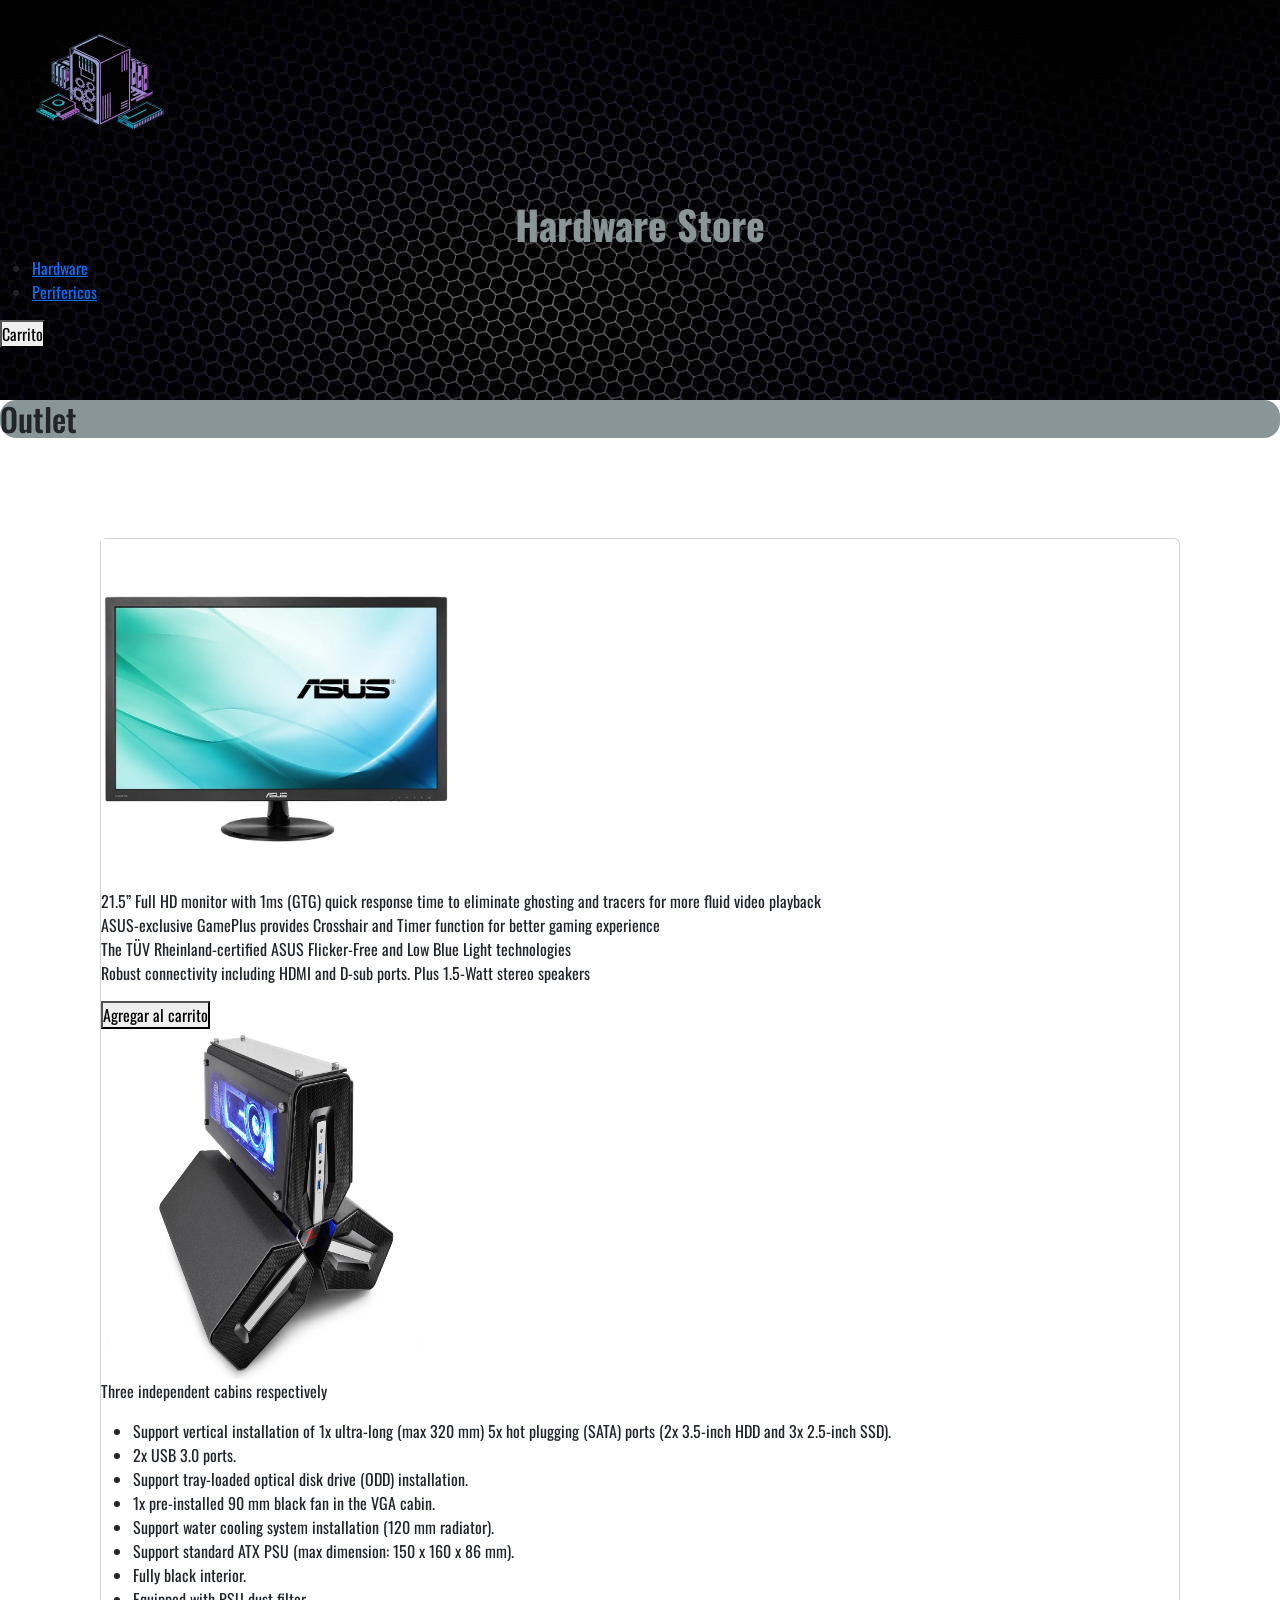
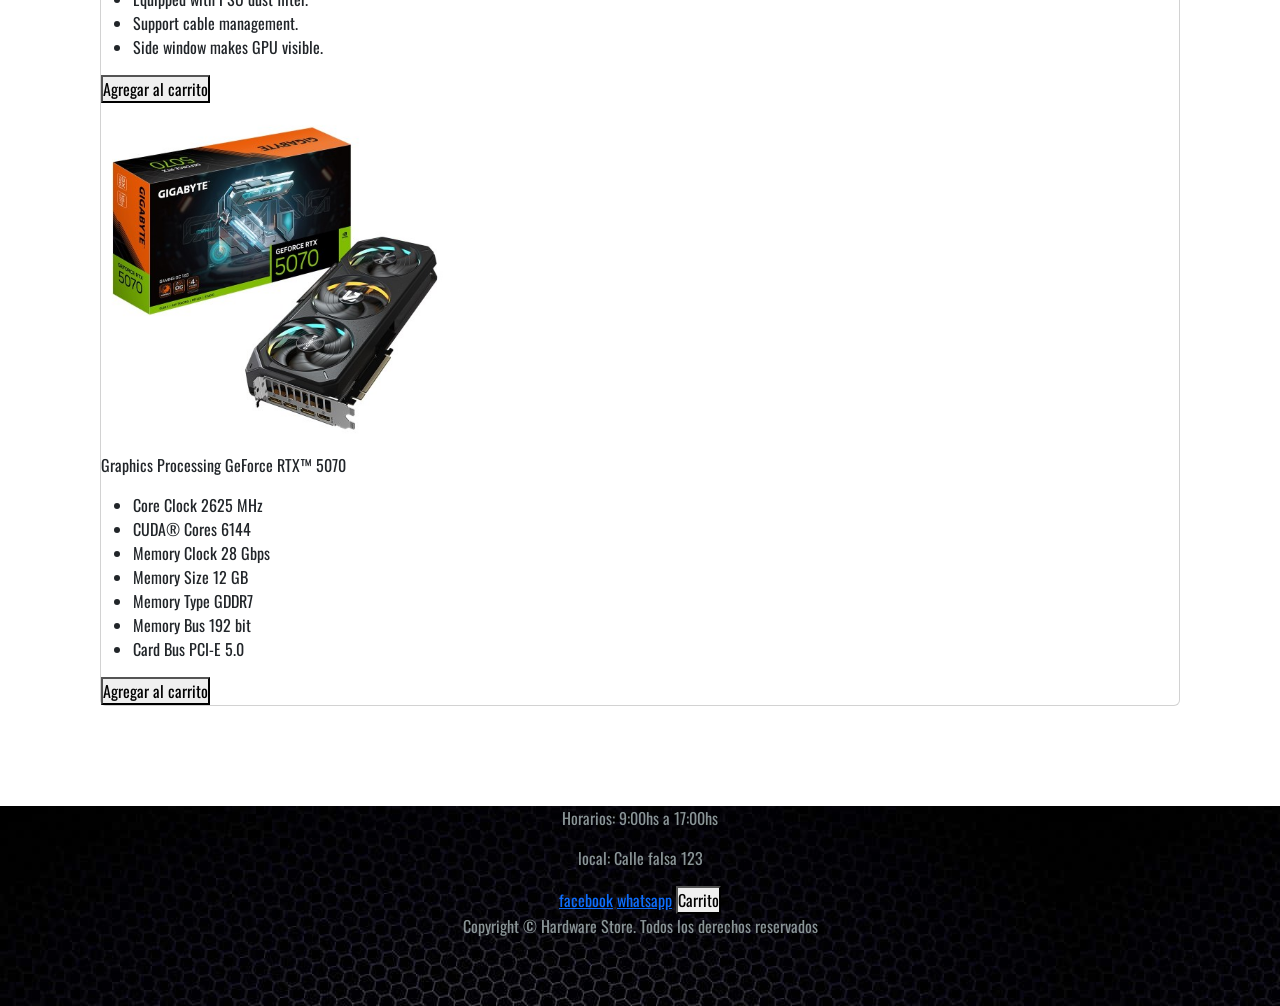
==== index.html @ da4a0aae "primer commit" ====
<!DOCTYPE html>
<html lang="es">
<head>
    <meta charset="UTF-8">
    <meta name="viewport" content="width=device-width, initial-scale=1.0">
    <title>HardwareStore</title>
    <!--estilo-->
    <link rel="stylesheet" href="./css/style.css">
    <!--fuente-->
    <link rel="preconnect" href="https://fonts.googleapis.com">
    <link rel="preconnect" href="https://fonts.gstatic.com" crossorigin>
    <link href="https://fonts.googleapis.com/css2?family=Oswald:wght@200..700&family=Roboto:ital,wght@0,100..900;1,100..900&display=swap" rel="stylesheet">
    <!--bs-->
    <link href="https://cdn.jsdelivr.net/npm/bootstrap@5.3.8/dist/css/bootstrap.min.css" rel="stylesheet" integrity="sha384-sRIl4kxILFvY47J16cr9ZwB07vP4J8+LH7qKQnuqkuIAvNWLzeN8tE5YBujZqJLB" crossorigin="anonymous">
</head>
<body>
    <header>
        <div class="background">
            <img class="icono" src="./image/logo.png" alt="logo-hardwarestore">
            <h1 class="titulo">
                <strong>Hardware Store</strong>
            </h1>
            <nav class="navegador">
                <ul>
                    <li>
                        <a href="./page/hardware.html">Hardware</a>
                    </li>
                    <li>
                        <a href="./page/perifericos.html">Perifericos</a>
                    </li>
                </ul>
            </nav>
            <button>Carrito</button>
        </div>
    </header>
    <main>
        <h2 class="sub-titulo">Outlet</h2>
        <section class="card">
            <div>
                <img class="productos" src="./image/asus.webp" alt="monitor-asus">
                <p>
                    21.5” Full HD monitor with 1ms (GTG) quick response time to eliminate ghosting and tracers for more fluid video playback 
                    <br>ASUS-exclusive GamePlus provides Crosshair and Timer function for better gaming experience 
                    <br>The TÜV Rheinland-certified ASUS Flicker-Free and Low Blue Light technologies 
                    <br>Robust connectivity including HDMI and D-sub ports. Plus 1.5-Watt stereo speakers
                </p>
                <button>Agregar al carrito</button>
            </div>
            <div>
                <img class="productos" src="./image/TRISTELLARS.webp" alt="gabinete-tristellars">
                <p>Three independent cabins respectively</p>
                    <ul>
                        <li>Support vertical installation of 1x ultra-long (max 320 mm) 5x hot plugging (SATA) ports (2x 3.5-inch HDD and 3x 2.5-inch SSD).</li>
                        <li>2x USB 3.0 ports.</li>
                        <li>Support tray-loaded optical disk drive (ODD) installation.</li>
                        <li>1x pre-installed 90 mm black fan in the VGA cabin.</li>
                        <li>Support water cooling system installation (120 mm radiator).</li>
                        <li>Support standard ATX PSU (max dimension: 150 x 160 x 86 mm).</li>
                        <li>Fully black interior.</li>
                        <li>Equipped with PSU dust filter.</li>
                        <li>Support cable management.</li>
                        <li>Side window makes GPU visible.</li>
                    </ul>
                <button>Agregar al carrito</button>
            </div>
            <div>
                <img class="productos" src="./image/GeForce-RTX™-5070.jpg" alt="GeForce-RTX™-5070">
                <p>Graphics Processing GeForce RTX™ 5070</p>
                <ul>
                    <li>Core Clock 2625 MHz</li>
                    <li>CUDA® Cores 6144</li>
                    <li>Memory Clock 28 Gbps</li>
                    <li>Memory Size 12 GB</li>
                    <li>Memory Type GDDR7</li>
                    <li>Memory Bus 192 bit</li>
                    <li>Card Bus PCI-E 5.0</li>
                </ul>
                <button>Agregar al carrito</button>
            </div>
        </section>
    </main>
    <footer>
        <section class="footer">
            <div>
                <p>Horarios: 9:00hs a 17:00hs</p>
                <p>local: Calle falsa 123</p>
            </div>
            <div>
                <a href="https://www.facebook.com/?locale=es_LA">facebook</a>
                <a href="https://web.whatsapp.com/">whatsapp</a>
                <button>Carrito</button>
            </div>
            <p>Copyright © Hardware Store. Todos los derechos reservados</p>
        </section>
    </footer>
    <!--bs-->
    <script src="https://cdn.jsdelivr.net/npm/bootstrap@5.3.8/dist/js/bootstrap.bundle.min.js" integrity="sha384-FKyoEForCGlyvwx9Hj09JcYn3nv7wiPVlz7YYwJrWVcXK/BmnVDxM+D2scQbITxI" crossorigin="anonymous"></script>
</body>
</html>
---- css/style.css ----
*{
    margin: 0;
    padding: 0;
    box-sizing: border-box;
    font-family: "Oswald", sans-serif;
}
/*header*/
.background{
    background-image: url(../image/background.jpg);
    height: 400px;
}
.icono{
    height: 200px;
    width: 200px;
}
.titulo{
    text-align: center;
    color: #8a9597;
}
/*main*/
.sub-titulo{
    background-color: #8a9597;
    border-radius: 1rem;
}
.card{
    margin: 100px;
}
.productos{
    height: 350px;
    width: 350px;
}
/*footer*/
.footer{
    background-image: url(../image/background.jpg);
    height: 200px;
    text-align: center;
}
.footer p{
    color: #8a9597;
}
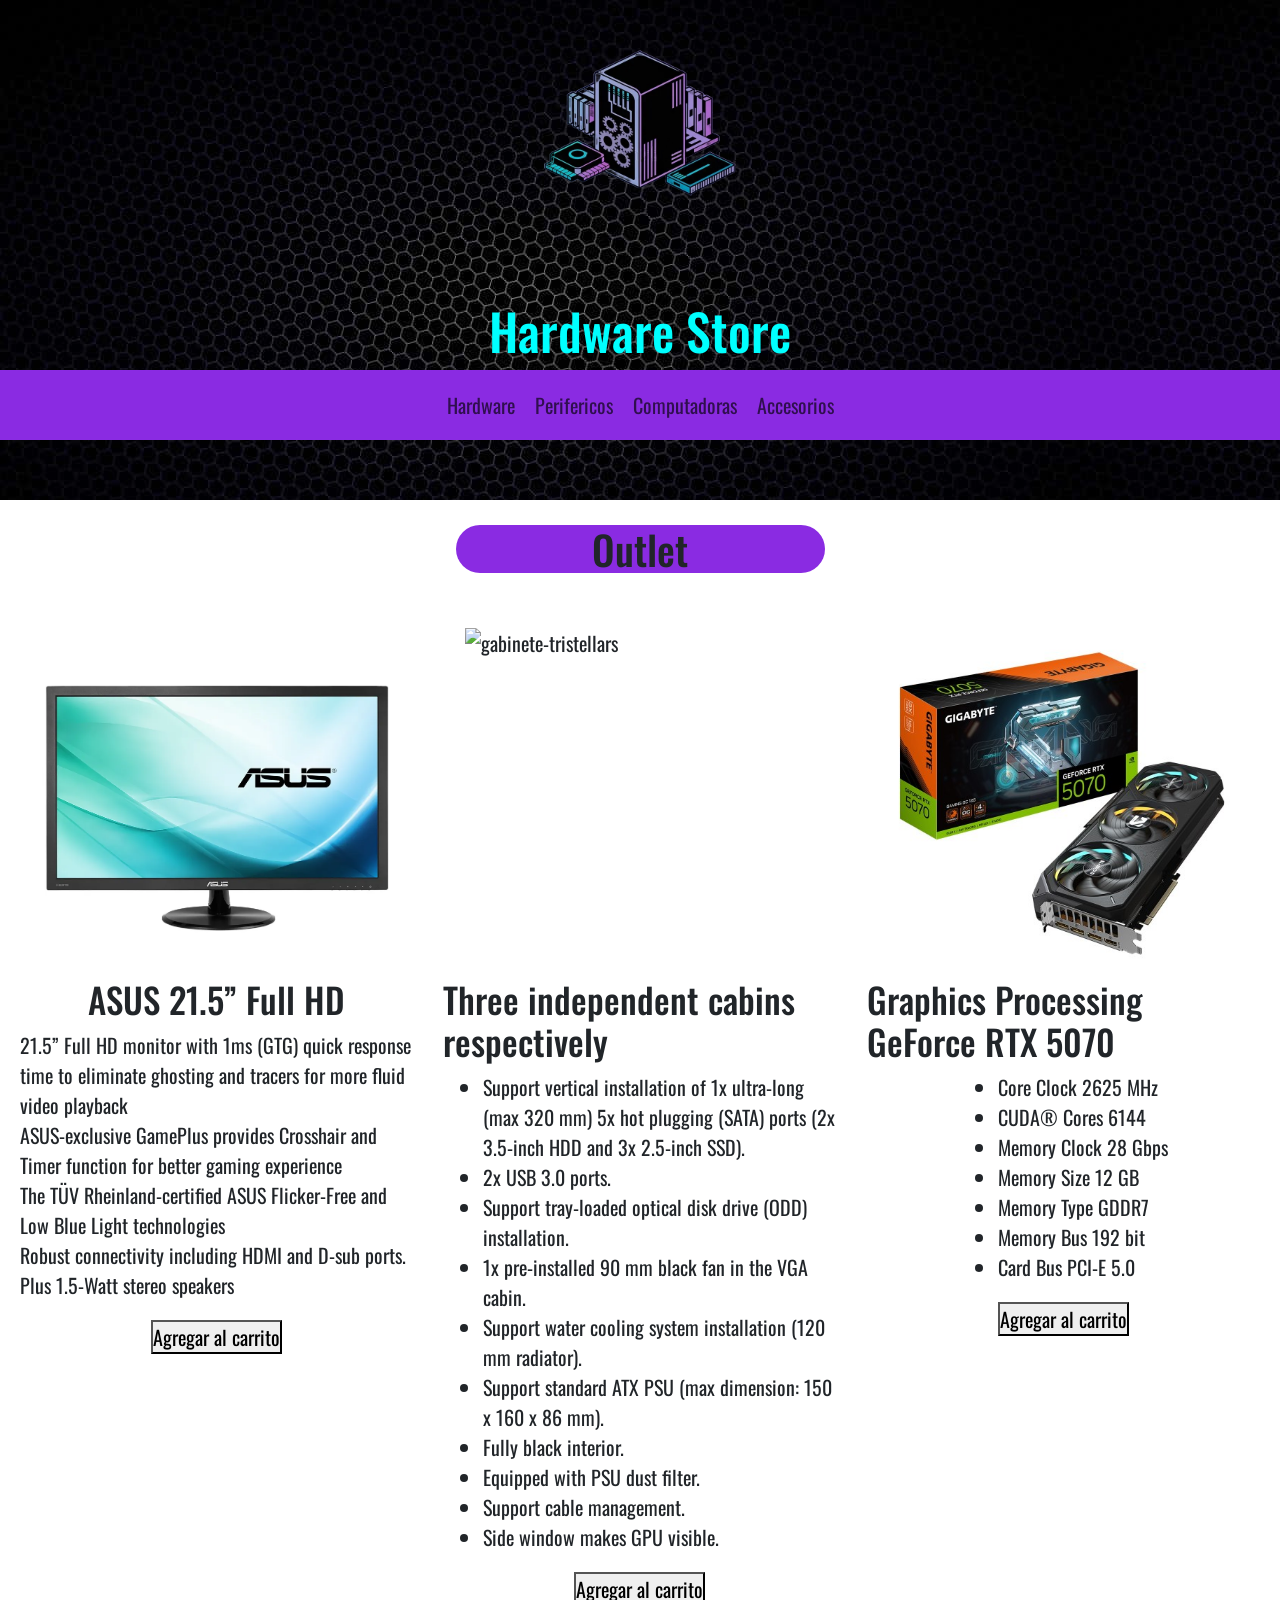
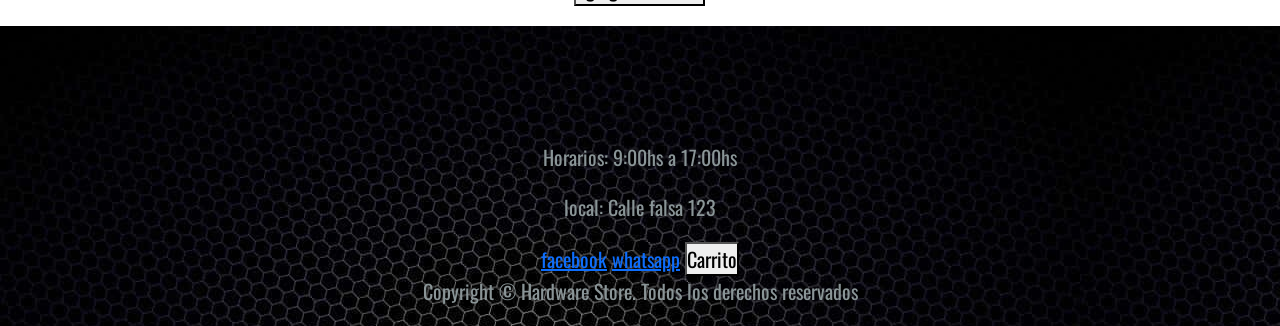
==== commit ad563f5f: "modelado de html" ====
--- a/index.html
+++ b/index.html
@@ -6,38 +6,54 @@
     <title>HardwareStore</title>
     <!--estilo-->
     <link rel="stylesheet" href="./css/style.css">
+    <!--bs-->
+    <link href="https://cdn.jsdelivr.net/npm/bootstrap@5.3.8/dist/css/bootstrap.min.css" rel="stylesheet" integrity="sha384-sRIl4kxILFvY47J16cr9ZwB07vP4J8+LH7qKQnuqkuIAvNWLzeN8tE5YBujZqJLB" crossorigin="anonymous">
     <!--fuente-->
     <link rel="preconnect" href="https://fonts.googleapis.com">
     <link rel="preconnect" href="https://fonts.gstatic.com" crossorigin>
     <link href="https://fonts.googleapis.com/css2?family=Oswald:wght@200..700&family=Roboto:ital,wght@0,100..900;1,100..900&display=swap" rel="stylesheet">
-    <!--bs-->
-    <link href="https://cdn.jsdelivr.net/npm/bootstrap@5.3.8/dist/css/bootstrap.min.css" rel="stylesheet" integrity="sha384-sRIl4kxILFvY47J16cr9ZwB07vP4J8+LH7qKQnuqkuIAvNWLzeN8tE5YBujZqJLB" crossorigin="anonymous">
 </head>
 <body>
     <header>
-        <div class="background">
-            <img class="icono" src="./image/logo.png" alt="logo-hardwarestore">
-            <h1 class="titulo">
-                <strong>Hardware Store</strong>
-            </h1>
-            <nav class="navegador">
-                <ul>
-                    <li>
-                        <a href="./page/hardware.html">Hardware</a>
-                    </li>
-                    <li>
-                        <a href="./page/perifericos.html">Perifericos</a>
-                    </li>
-                </ul>
-            </nav>
-            <button>Carrito</button>
-        </div>
+        <section class="background">
+            <div class="hardwarestore">
+                <a href="./index.html"><img class="icono" src="./image/logo.png" alt="logo-hardwarestore"></a>
+                <h1 class="titulo">Hardware Store</h1>
+            </div>
+            <div>
+                <nav class="navbar navbar-expand-lg nav-bg-color">
+                    <div class="container-fluid">                        
+                        <button class="navbar-toggler" type="button" data-bs-toggle="collapse" data-bs-target="#navbarNav" aria-controls="navbarNav" aria-expanded="false" aria-label="Toggle navigation">
+                            <span class="navbar-toggler-icon"></span>
+                        </button>                        
+                        <div class="collapse navbar-collapse text-center justify-content-center" id="navbarNav">
+                        <ul class="navbar-nav">
+                            <li class="nav-item">
+                                <a class="nav-link" href="./page/hardware.html">Hardware</a>
+                            </li>                            
+                            <li class="nav-item">
+                                <a class="nav-link" href="./page/perifericos.html">Perifericos</a>
+                            </li>                            
+                            <li class="nav-item">
+                                <a class="nav-link" href="./page/computadoras.html">Computadoras</a>
+                            </li>                            
+                            <li class="nav-item">
+                                <a class="nav-link" href="./page/accesorios.html">Accesorios</a>
+                            </li>
+                        </ul>
+                    </div>
+                </nav>
+            </div>
+        </section>
     </header>
     <main>
-        <h2 class="sub-titulo">Outlet</h2>
-        <section class="card">
-            <div>
+        <section class="sub-titulo">
+            <h2 class="bg-h2">Outlet</h2>    
+        </section>
+        <section class="main-grid">
+            <div class="tarjeta">
                 <img class="productos" src="./image/asus.webp" alt="monitor-asus">
+                <h3>ASUS 21.5” Full HD</h3>
                 <p>
                     21.5” Full HD monitor with 1ms (GTG) quick response time to eliminate ghosting and tracers for more fluid video playback 
                     <br>ASUS-exclusive GamePlus provides Crosshair and Timer function for better gaming experience 
@@ -46,9 +62,9 @@
                 </p>
                 <button>Agregar al carrito</button>
             </div>
-            <div>
-                <img class="productos" src="./image/TRISTELLARS.webp" alt="gabinete-tristellars">
-                <p>Three independent cabins respectively</p>
+            <div class="tarjeta">
+                <img class="productos" src="./image/tristellars.webp" alt="gabinete-tristellars">
+                <h3>Three independent cabins respectively</h3>
                     <ul>
                         <li>Support vertical installation of 1x ultra-long (max 320 mm) 5x hot plugging (SATA) ports (2x 3.5-inch HDD and 3x 2.5-inch SSD).</li>
                         <li>2x USB 3.0 ports.</li>
@@ -63,9 +79,9 @@
                     </ul>
                 <button>Agregar al carrito</button>
             </div>
-            <div>
-                <img class="productos" src="./image/GeForce-RTX™-5070.jpg" alt="GeForce-RTX™-5070">
-                <p>Graphics Processing GeForce RTX™ 5070</p>
+            <div class="tarjeta">
+                <img class="productos" src="./image/geforce-rtx-5070.jpg" alt="geforce-rtx-5070">
+                <h3>Graphics Processing GeForce RTX 5070</h3>
                 <ul>
                     <li>Core Clock 2625 MHz</li>
                     <li>CUDA® Cores 6144</li>
--- a/css/style.css
+++ b/css/style.css
@@ -3,27 +3,50 @@
     padding: 0;
     box-sizing: border-box;
     font-family: "Oswald", sans-serif;
+    font-size: 20px;
 }
 /*header*/
 .background{
     background-image: url(../image/background.jpg);
-    height: 400px;
+    height: 500px;
+}
+.hardwarestore{
+    display: flex;
+    flex-direction: column;
+    align-items: center;
+}
+.nav-bg-color{
+    background: rgb(138, 43, 226);
 }
 .icono{
-    height: 200px;
-    width: 200px;
+    height: 300px;
 }
 .titulo{
     text-align: center;
-    color: #8a9597;
+    color: rgb(0, 255, 255);
 }
 /*main*/
 .sub-titulo{
-    background-color: #8a9597;
-    border-radius: 1rem;
+    display: flex;
+    justify-content: center;
+    margin: 25px;
 }
-.card{
-    margin: 100px;
+.bg-h2{
+    background-color: rgb(138, 43, 226);
+    width: 30%;
+    border-radius: 2rem;
+    text-align: center;
+}
+.main-grid{
+    display: grid;
+    grid-template-columns: repeat(3, 1fr);
+    gap: 30px;
+    padding: 20px;
+}
+.tarjeta{
+    display: flex;
+    flex-direction: column;
+    align-items: center;
 }
 .productos{
     height: 350px;
@@ -31,10 +54,20 @@
 }
 /*footer*/
 .footer{
+    display: flex;
+    flex-direction: column;
+    align-items: center;
+    justify-content: end;
     background-image: url(../image/background.jpg);
-    height: 200px;
+    height: 300px;
     text-align: center;
 }
 .footer p{
     color: #8a9597;
+}
+@media (max-width:1150px) {
+    .main-grid{
+        display: flex;
+        flex-direction: column;
+    }
 }
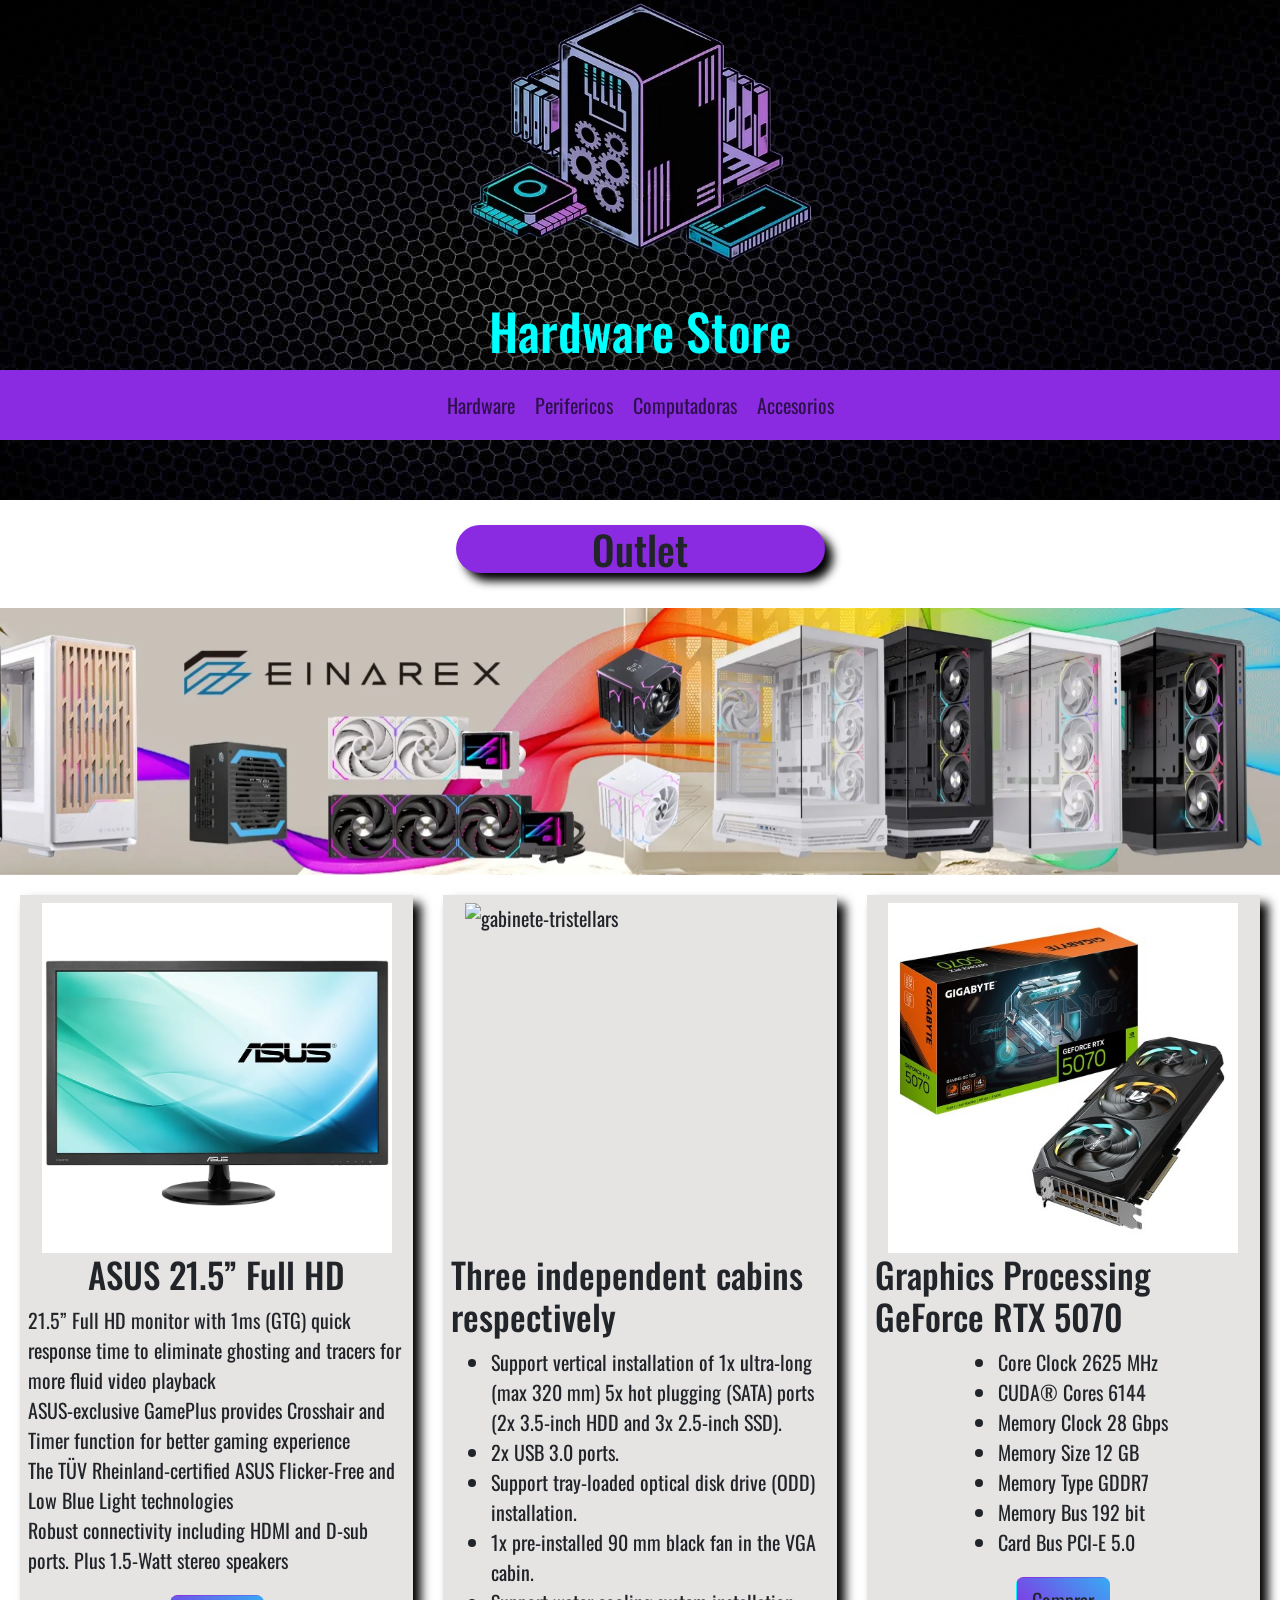
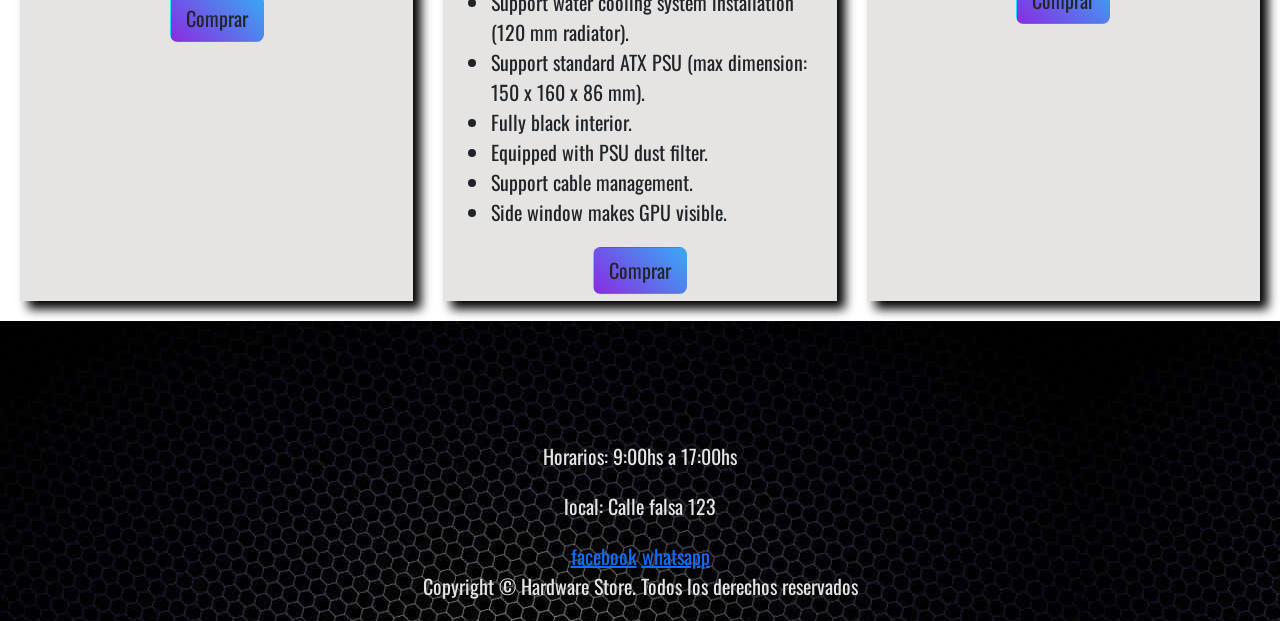
==== commit 4a90826c: "correccion de errores y animaciones" ====
--- a/index.html
+++ b/index.html
@@ -50,6 +50,21 @@
         <section class="sub-titulo">
             <h2 class="bg-h2">Outlet</h2>    
         </section>
+            <section>
+                <div id="carouselExampleSlidesOnly" class="carousel slide" data-bs-ride="carousel">
+                    <div class="carousel-inner">
+                        <div class="carousel-item active">
+                            <img src="./image/carrucel-1.webp" class="d-block w-100" alt="banner1">
+                        </div>
+                        <div class="carousel-item">
+                            <img src="./image/carrucel-2.jpg" class="d-block w-100" alt="banner2">
+                        </div>
+                        <div class="carousel-item">
+                            <img src="./image/carrucel-3.jpg" class="d-block w-100" alt="banner3">
+                        </div>
+                    </div>
+                </div>
+            </section>
         <section class="main-grid">
             <div class="tarjeta">
                 <img class="productos" src="./image/asus.webp" alt="monitor-asus">
@@ -60,7 +75,7 @@
                     <br>The TÜV Rheinland-certified ASUS Flicker-Free and Low Blue Light technologies 
                     <br>Robust connectivity including HDMI and D-sub ports. Plus 1.5-Watt stereo speakers
                 </p>
-                <button>Agregar al carrito</button>
+                <button type="button" class="btn btn-gradient">Comprar</button>
             </div>
             <div class="tarjeta">
                 <img class="productos" src="./image/tristellars.webp" alt="gabinete-tristellars">
@@ -77,7 +92,7 @@
                         <li>Support cable management.</li>
                         <li>Side window makes GPU visible.</li>
                     </ul>
-                <button>Agregar al carrito</button>
+                <button type="button" class="btn btn-gradient">Comprar</button>
             </div>
             <div class="tarjeta">
                 <img class="productos" src="./image/geforce-rtx-5070.jpg" alt="geforce-rtx-5070">
@@ -91,7 +106,7 @@
                     <li>Memory Bus 192 bit</li>
                     <li>Card Bus PCI-E 5.0</li>
                 </ul>
-                <button>Agregar al carrito</button>
+                <button type="button" class="btn btn-gradient">Comprar</button>
             </div>
         </section>
     </main>
@@ -104,7 +119,6 @@
             <div>
                 <a href="https://www.facebook.com/?locale=es_LA">facebook</a>
                 <a href="https://web.whatsapp.com/">whatsapp</a>
-                <button>Carrito</button>
             </div>
             <p>Copyright © Hardware Store. Todos los derechos reservados</p>
         </section>
--- a/css/style.css
+++ b/css/style.css
@@ -1,73 +1,98 @@
-*{
-    margin: 0;
-    padding: 0;
-    box-sizing: border-box;
-    font-family: "Oswald", sans-serif;
-    font-size: 20px;
+* {
+  margin: 0;
+  padding: 0;
+  box-sizing: border-box;
+  font-family: "Oswald", sans-serif;
+  font-size: 20px;
 }
-/*header*/
-.background{
-    background-image: url(../image/background.jpg);
-    height: 500px;
+
+.nav-bg-color {
+  background-color: rgb(138, 43, 226);
 }
-.hardwarestore{
+
+.btn-gradient {
+  background: linear-gradient(45deg, rgb(138, 43, 226) 0%, rgb(0, 255, 255) 100%);
+  border: none;
+  padding: 12px 35px;
+  border-radius: 5px;
+  font-weight: bold;
+  background-size: 200% auto;
+  transition: 0.5s;
+}
+
+.btn-gradient:hover {
+  background-position: right center;
+  box-shadow: 8px 8px 10px black;
+}
+
+.background {
+  background-image: url(../image/background.jpg);
+  height: 500px;
+}
+.background .hardwarestore {
+  display: flex;
+  flex-direction: column;
+  align-items: center;
+}
+.background .hardwarestore .icono {
+  height: 300px;
+}
+.background .hardwarestore .titulo {
+  text-align: center;
+  color: rgb(0, 255, 255);
+}
+
+.sub-titulo {
+  display: flex;
+  justify-content: center;
+  margin: 25px;
+}
+.sub-titulo .bg-h2 {
+  background-color: rgb(138, 43, 226);
+  width: 30%;
+  border-radius: 2rem;
+  text-align: center;
+  box-shadow: 8px 8px 10px black;
+}
+
+.main-grid {
+  display: grid;
+  grid-template-columns: repeat(3, 1fr);
+  gap: 30px;
+  padding: 20px;
+}
+.main-grid .tarjeta {
+  display: flex;
+  flex-direction: column;
+  align-items: center;
+  padding: 2%;
+  background-color: rgb(230, 227, 227);
+  box-shadow: 8px 8px 10px black;
+}
+.main-grid .tarjeta .productos {
+  height: 350px;
+  width: 350px;
+}
+
+.footer {
+  display: flex;
+  flex-direction: column;
+  align-items: center;
+  justify-content: end;
+  background-image: url(../image/background.jpg);
+  height: 300px;
+  text-align: center;
+}
+
+.footer p {
+  color: rgb(230, 227, 227);
+}
+
+@media (max-width: 1150px) {
+  .main-grid {
     display: flex;
     flex-direction: column;
-    align-items: center;
+  }
 }
-.nav-bg-color{
-    background: rgb(138, 43, 226);
-}
-.icono{
-    height: 300px;
-}
-.titulo{
-    text-align: center;
-    color: rgb(0, 255, 255);
-}
-/*main*/
-.sub-titulo{
-    display: flex;
-    justify-content: center;
-    margin: 25px;
-}
-.bg-h2{
-    background-color: rgb(138, 43, 226);
-    width: 30%;
-    border-radius: 2rem;
-    text-align: center;
-}
-.main-grid{
-    display: grid;
-    grid-template-columns: repeat(3, 1fr);
-    gap: 30px;
-    padding: 20px;
-}
-.tarjeta{
-    display: flex;
-    flex-direction: column;
-    align-items: center;
-}
-.productos{
-    height: 350px;
-    width: 350px;
-}
-/*footer*/
-.footer{
-    display: flex;
-    flex-direction: column;
-    align-items: center;
-    justify-content: end;
-    background-image: url(../image/background.jpg);
-    height: 300px;
-    text-align: center;
-}
-.footer p{
-    color: #8a9597;
-}
-@media (max-width:1150px) {
-    .main-grid{
-        display: flex;
-        flex-direction: column;
-    }
-}+
+/*# sourceMappingURL=style.css.map */
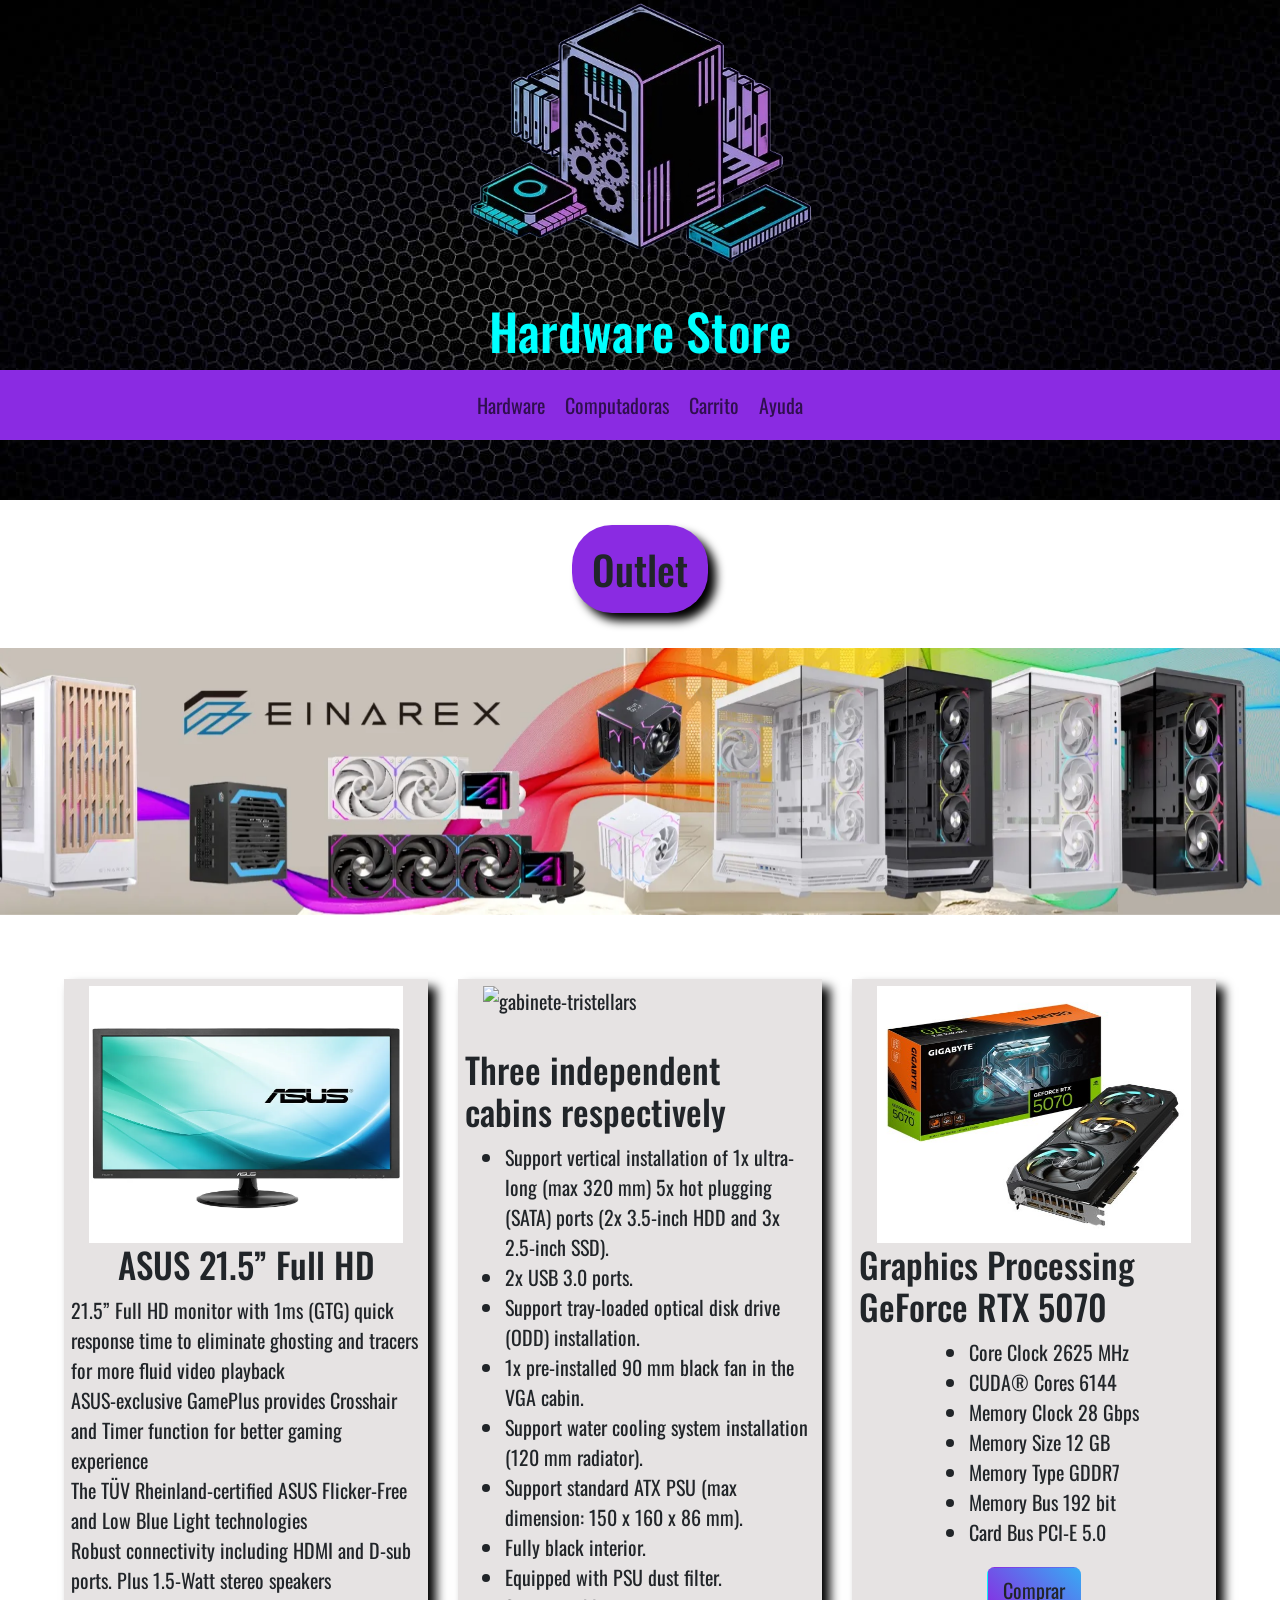
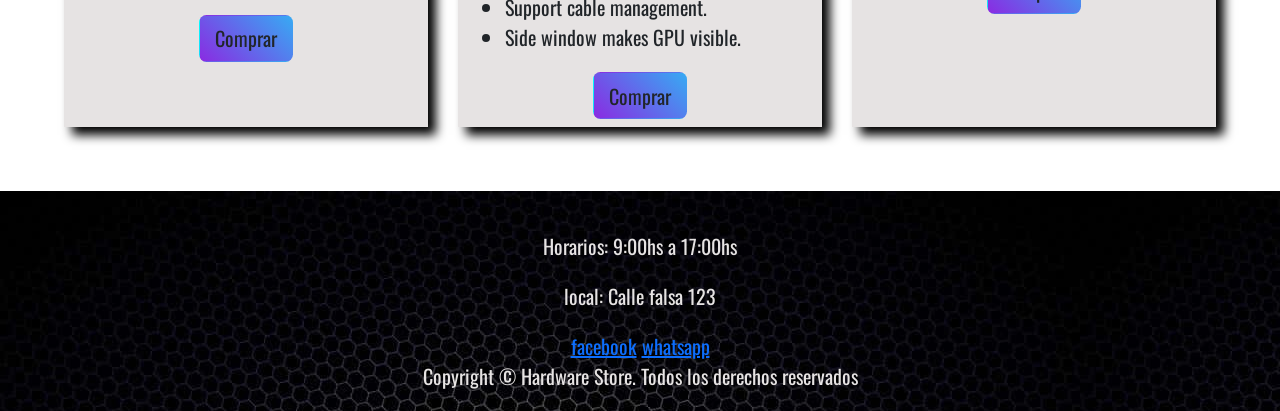
==== commit d62fbedd: "actualizacion para entrega final" ====
--- a/index.html
+++ b/index.html
@@ -32,13 +32,13 @@
                                 <a class="nav-link" href="./page/hardware.html">Hardware</a>
                             </li>                            
                             <li class="nav-item">
-                                <a class="nav-link" href="./page/perifericos.html">Perifericos</a>
-                            </li>                            
-                            <li class="nav-item">
                                 <a class="nav-link" href="./page/computadoras.html">Computadoras</a>
                             </li>                            
                             <li class="nav-item">
-                                <a class="nav-link" href="./page/accesorios.html">Accesorios</a>
+                                <a class="nav-link" href="./page/carrito.html">Carrito</a>
+                            </li>                            
+                            <li class="nav-item">
+                                <a class="nav-link" href="./page/ayuda.html">Ayuda</a>
                             </li>
                         </ul>
                     </div>
@@ -50,21 +50,21 @@
         <section class="sub-titulo">
             <h2 class="bg-h2">Outlet</h2>    
         </section>
-            <section>
-                <div id="carouselExampleSlidesOnly" class="carousel slide" data-bs-ride="carousel">
-                    <div class="carousel-inner">
-                        <div class="carousel-item active">
-                            <img src="./image/carrucel-1.webp" class="d-block w-100" alt="banner1">
-                        </div>
-                        <div class="carousel-item">
-                            <img src="./image/carrucel-2.jpg" class="d-block w-100" alt="banner2">
-                        </div>
-                        <div class="carousel-item">
-                            <img src="./image/carrucel-3.jpg" class="d-block w-100" alt="banner3">
-                        </div>
+        <section>
+            <div id="carouselExampleSlidesOnly" class="carousel slide" data-bs-ride="carousel">
+                <div class="carousel-inner">
+                    <div class="carousel-item active">
+                        <img src="./image/carrucel-1.webp" class="d-block w-100" alt="banner1">
+                    </div>
+                    <div class="carousel-item">
+                        <img src="./image/carrucel-2.jpg" class="d-block w-100" alt="banner2">
+                    </div>
+                    <div class="carousel-item">
+                        <img src="./image/carrucel-3.jpg" class="d-block w-100" alt="banner3">
                     </div>
                 </div>
-            </section>
+            </div>
+        </section>
         <section class="main-grid">
             <div class="tarjeta">
                 <img class="productos" src="./image/asus.webp" alt="monitor-asus">
--- a/css/style.css
+++ b/css/style.css
@@ -49,7 +49,7 @@
 }
 .sub-titulo .bg-h2 {
   background-color: rgb(138, 43, 226);
-  width: 30%;
+  padding: 20px;
   border-radius: 2rem;
   text-align: center;
   box-shadow: 8px 8px 10px black;
@@ -59,7 +59,7 @@
   display: grid;
   grid-template-columns: repeat(3, 1fr);
   gap: 30px;
-  padding: 20px;
+  padding: 5%;
 }
 .main-grid .tarjeta {
   display: flex;
@@ -70,8 +70,38 @@
   box-shadow: 8px 8px 10px black;
 }
 .main-grid .tarjeta .productos {
-  height: 350px;
-  width: 350px;
+  height: 35%;
+  width: 90%;
+}
+
+.acordeon {
+  display: flex;
+  flex-direction: column;
+  align-items: center;
+}
+.acordeon .acordeon2 {
+  width: 70%;
+}
+
+.carro {
+  display: flex;
+}
+.carro .formulario1 {
+  display: flex;
+  flex-direction: column;
+  width: 50%;
+  margin: 20px;
+}
+.carro .pedido {
+  background-color: rgb(230, 227, 227);
+  border-radius: 2rem;
+  width: 50%;
+  margin: 20px;
+  padding: 20px;
+  box-shadow: 8px 8px 10px black;
+}
+.carro .pedido .compra {
+  margin-top: 20px;
 }
 
 .footer {
@@ -80,7 +110,7 @@
   align-items: center;
   justify-content: end;
   background-image: url(../image/background.jpg);
-  height: 300px;
+  height: 220px;
   text-align: center;
 }
 
@@ -93,6 +123,21 @@
     display: flex;
     flex-direction: column;
   }
+  .carro {
+    display: flex;
+    flex-direction: column;
+  }
+  .carro .formulario1 {
+    width: 90%;
+  }
+  .carro .pedido {
+    width: 80%;
+  }
+}
+@media (max-width: 600px) {
+  .bg-h2 {
+    width: 60%;
+  }
 }
 
 /*# sourceMappingURL=style.css.map */
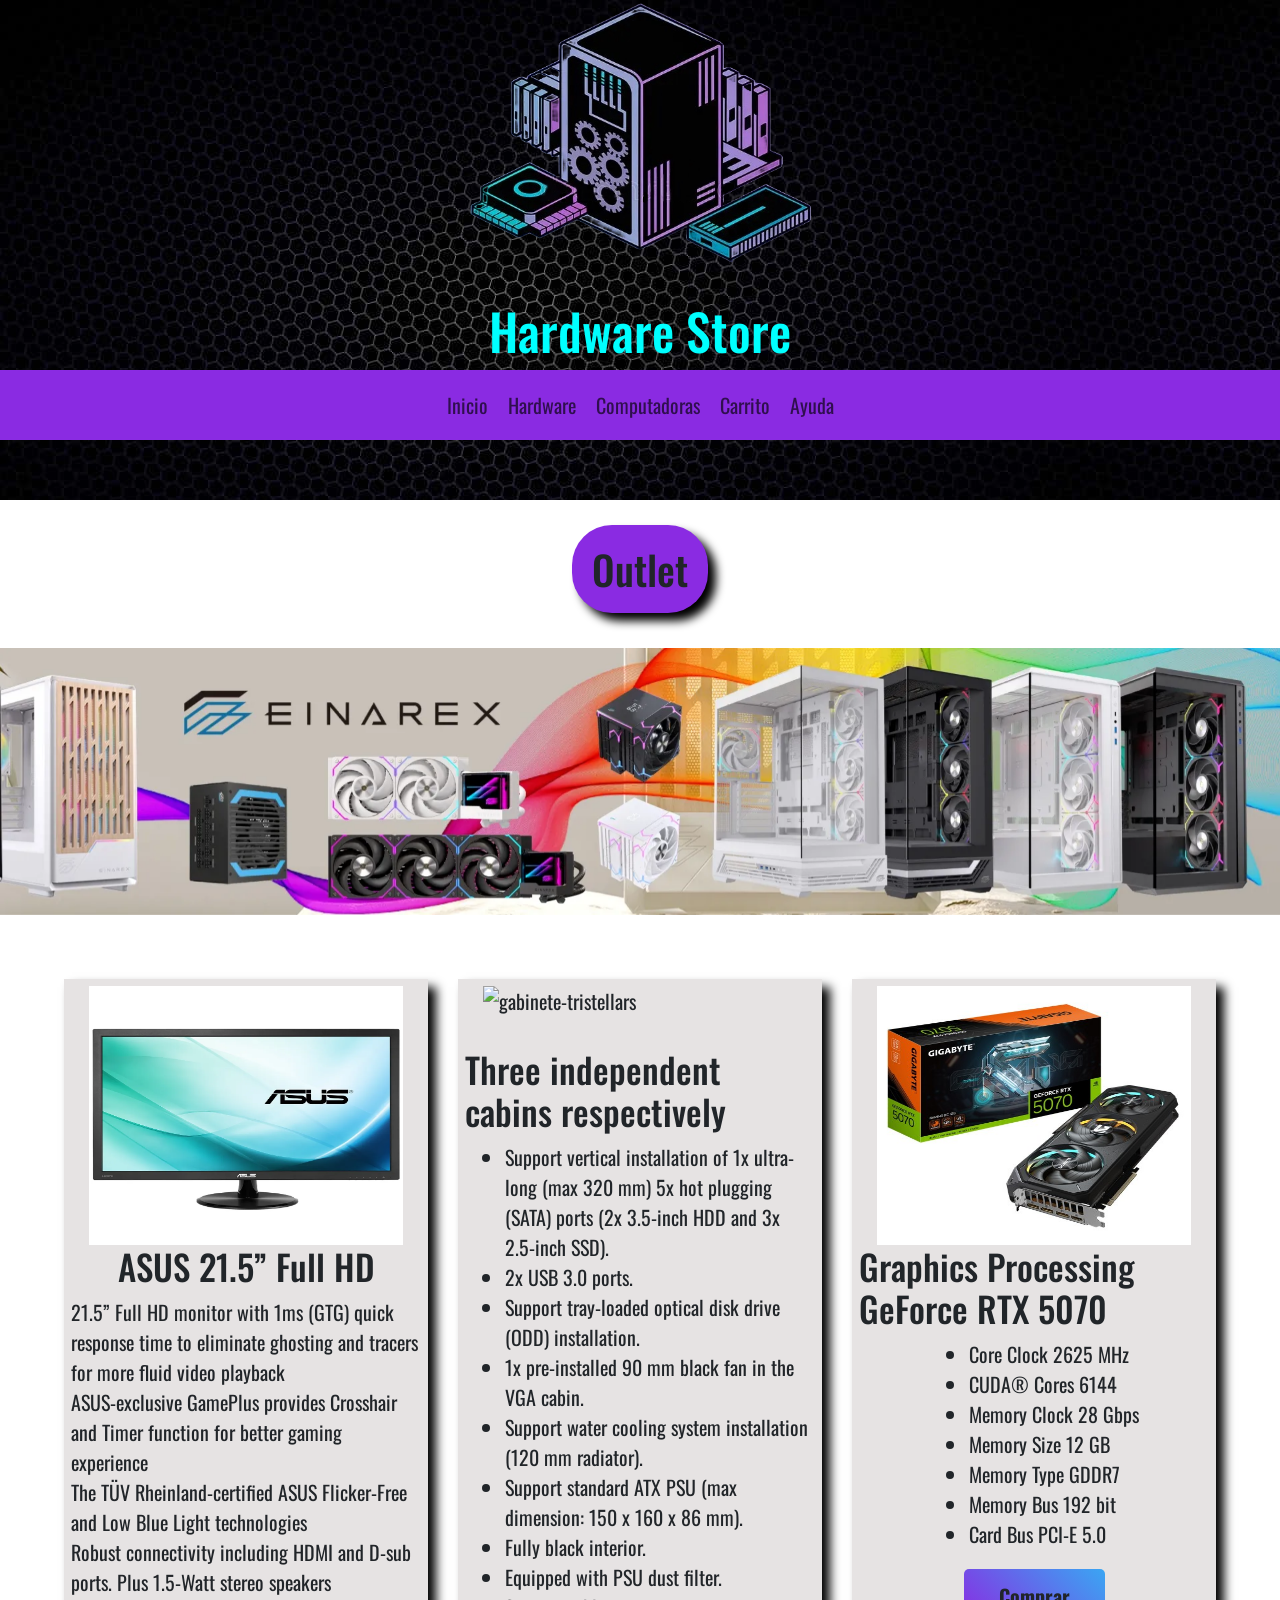
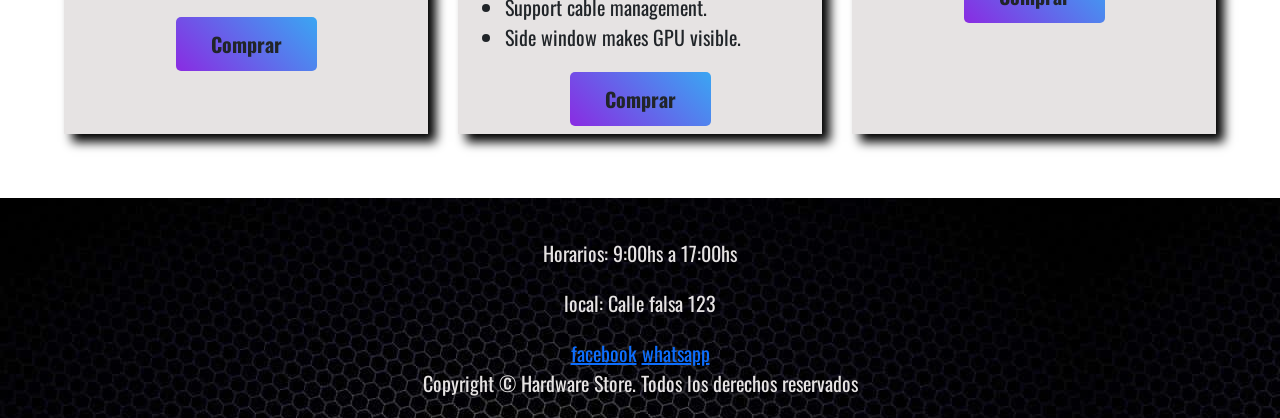
==== commit 2059e74c: "retoques finales para entrega" ====
--- a/index.html
+++ b/index.html
@@ -3,11 +3,12 @@
 <head>
     <meta charset="UTF-8">
     <meta name="viewport" content="width=device-width, initial-scale=1.0">
+    <meta name="description" content="Hardware Store: Tu tienda líder en PC Gamer y componentes. Encuentra procesadores, placas de video y periféricos al mejor precio. ¡Armamos tu PC a medida con envío a todo el país!">
     <title>HardwareStore</title>
+    <!--bs-->
+    <link href="https://cdn.jsdelivr.net/npm/bootstrap@5.3.8/dist/css/bootstrap.min.css" rel="stylesheet" integrity="sha384-sRIl4kxILFvY47J16cr9ZwB07vP4J8+LH7qKQnuqkuIAvNWLzeN8tE5YBujZqJLB" crossorigin="anonymous">
     <!--estilo-->
     <link rel="stylesheet" href="./css/style.css">
-    <!--bs-->
-    <link href="https://cdn.jsdelivr.net/npm/bootstrap@5.3.8/dist/css/bootstrap.min.css" rel="stylesheet" integrity="sha384-sRIl4kxILFvY47J16cr9ZwB07vP4J8+LH7qKQnuqkuIAvNWLzeN8tE5YBujZqJLB" crossorigin="anonymous">
     <!--fuente-->
     <link rel="preconnect" href="https://fonts.googleapis.com">
     <link rel="preconnect" href="https://fonts.gstatic.com" crossorigin>
@@ -28,6 +29,9 @@
                         </button>                        
                         <div class="collapse navbar-collapse text-center justify-content-center" id="navbarNav">
                         <ul class="navbar-nav">
+                            <li class="nav-item">
+                                <a class="nav-link" href="../index.html">Inicio</a>
+                            </li>
                             <li class="nav-item">
                                 <a class="nav-link" href="./page/hardware.html">Hardware</a>
                             </li>                            
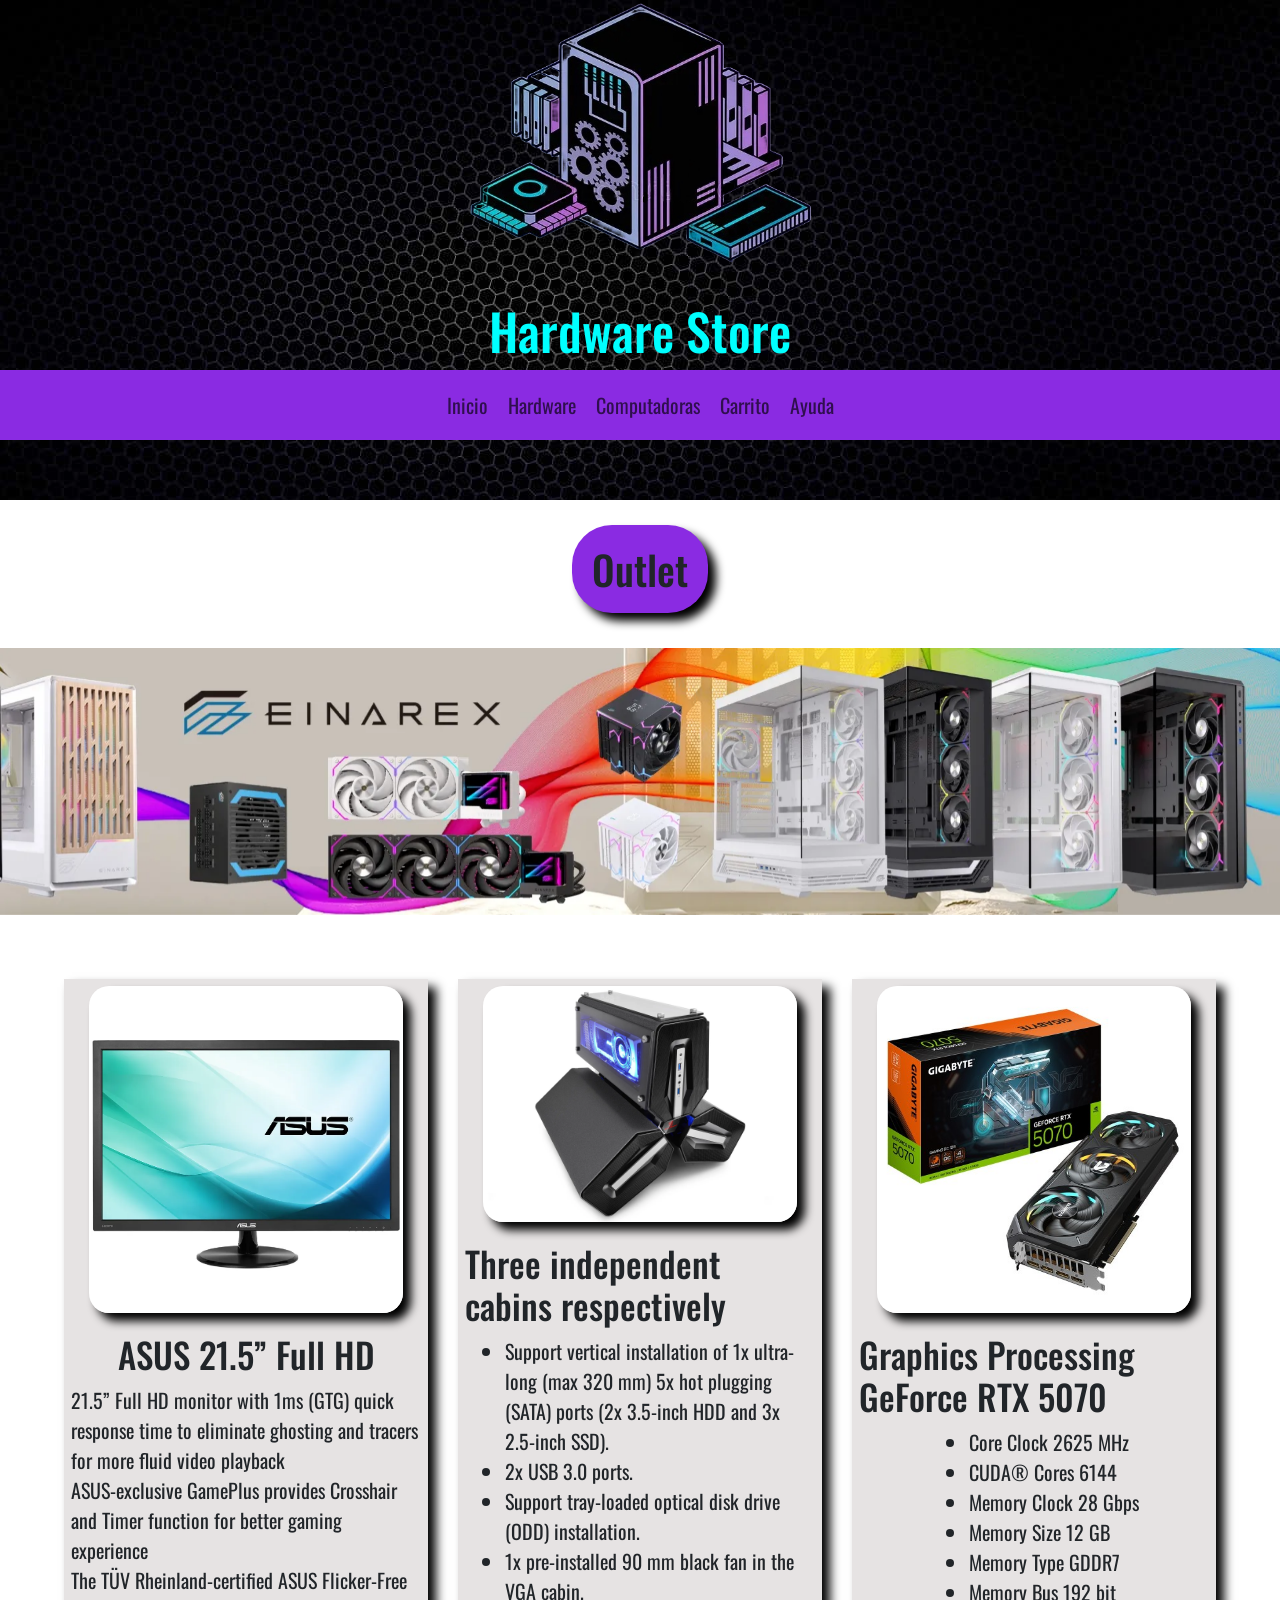
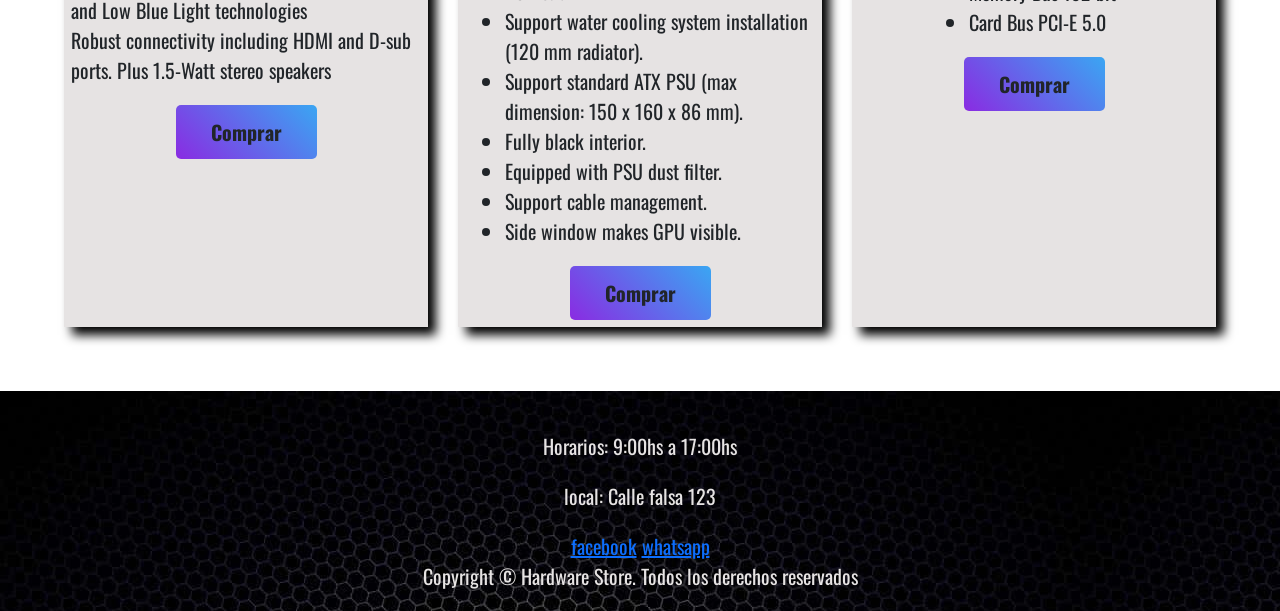
==== commit 73e81ad5: "retoque final para entrega 2" ====
--- a/index.html
+++ b/index.html
@@ -82,7 +82,7 @@
                 <button type="button" class="btn btn-gradient">Comprar</button>
             </div>
             <div class="tarjeta">
-                <img class="productos" src="./image/tristellars.webp" alt="gabinete-tristellars">
+                <img class="productos" src="./image/tristellars.jpg" alt="gabinete-tristellars">
                 <h3>Three independent cabins respectively</h3>
                     <ul>
                         <li>Support vertical installation of 1x ultra-long (max 320 mm) 5x hot plugging (SATA) ports (2x 3.5-inch HDD and 3x 2.5-inch SSD).</li>
--- a/css/style.css
+++ b/css/style.css
@@ -1,3 +1,4 @@
+@charset "UTF-8";
 * {
   margin: 0;
   padding: 0;
@@ -70,6 +71,9 @@
   box-shadow: 8px 8px 10px black;
 }
 .main-grid .tarjeta .productos {
+  box-shadow: 8px 8px 10px black;
+  margin-bottom: 20px;
+  border-radius: 1rem;
   height: 35%;
   width: 90%;
 }
@@ -81,6 +85,25 @@
 }
 .acordeon .acordeon2 {
   width: 70%;
+}
+.acordeon .acordeon2 .accordion-button {
+  position: relative;
+  padding-right: 40px;
+}
+.acordeon .acordeon2 .acordeon3 {
+  text-align: center;
+}
+.acordeon .acordeon2 .accordion-button::after {
+  content: "›";
+  position: absolute;
+  right: 20px;
+  font-size: 2rem;
+  transition: transform 0.3s ease;
+  transform: rotate(90deg);
+  color: rgb(2, 2, 2);
+}
+.acordeon .acordeon2 .accordion-button:not(.collapsed)::after {
+  transform: rotate(-90deg);
 }
 
 .carro {
